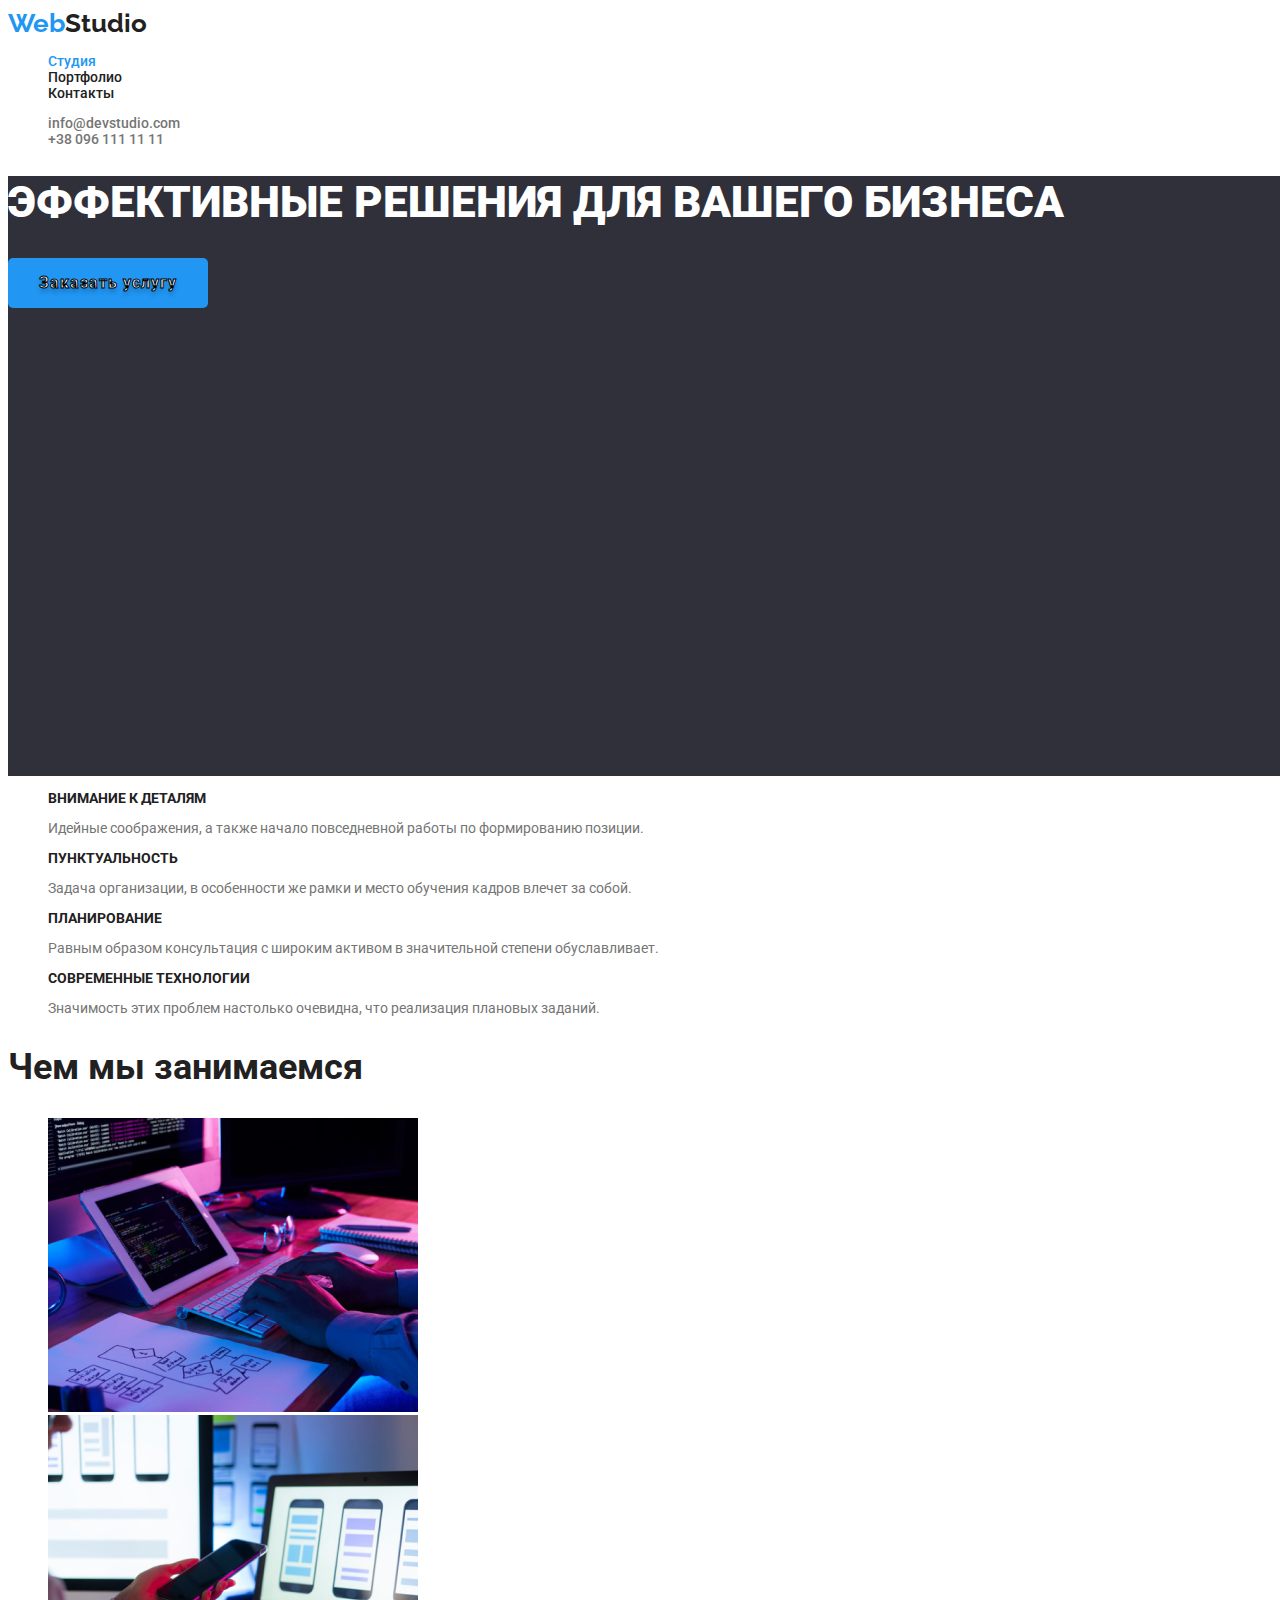
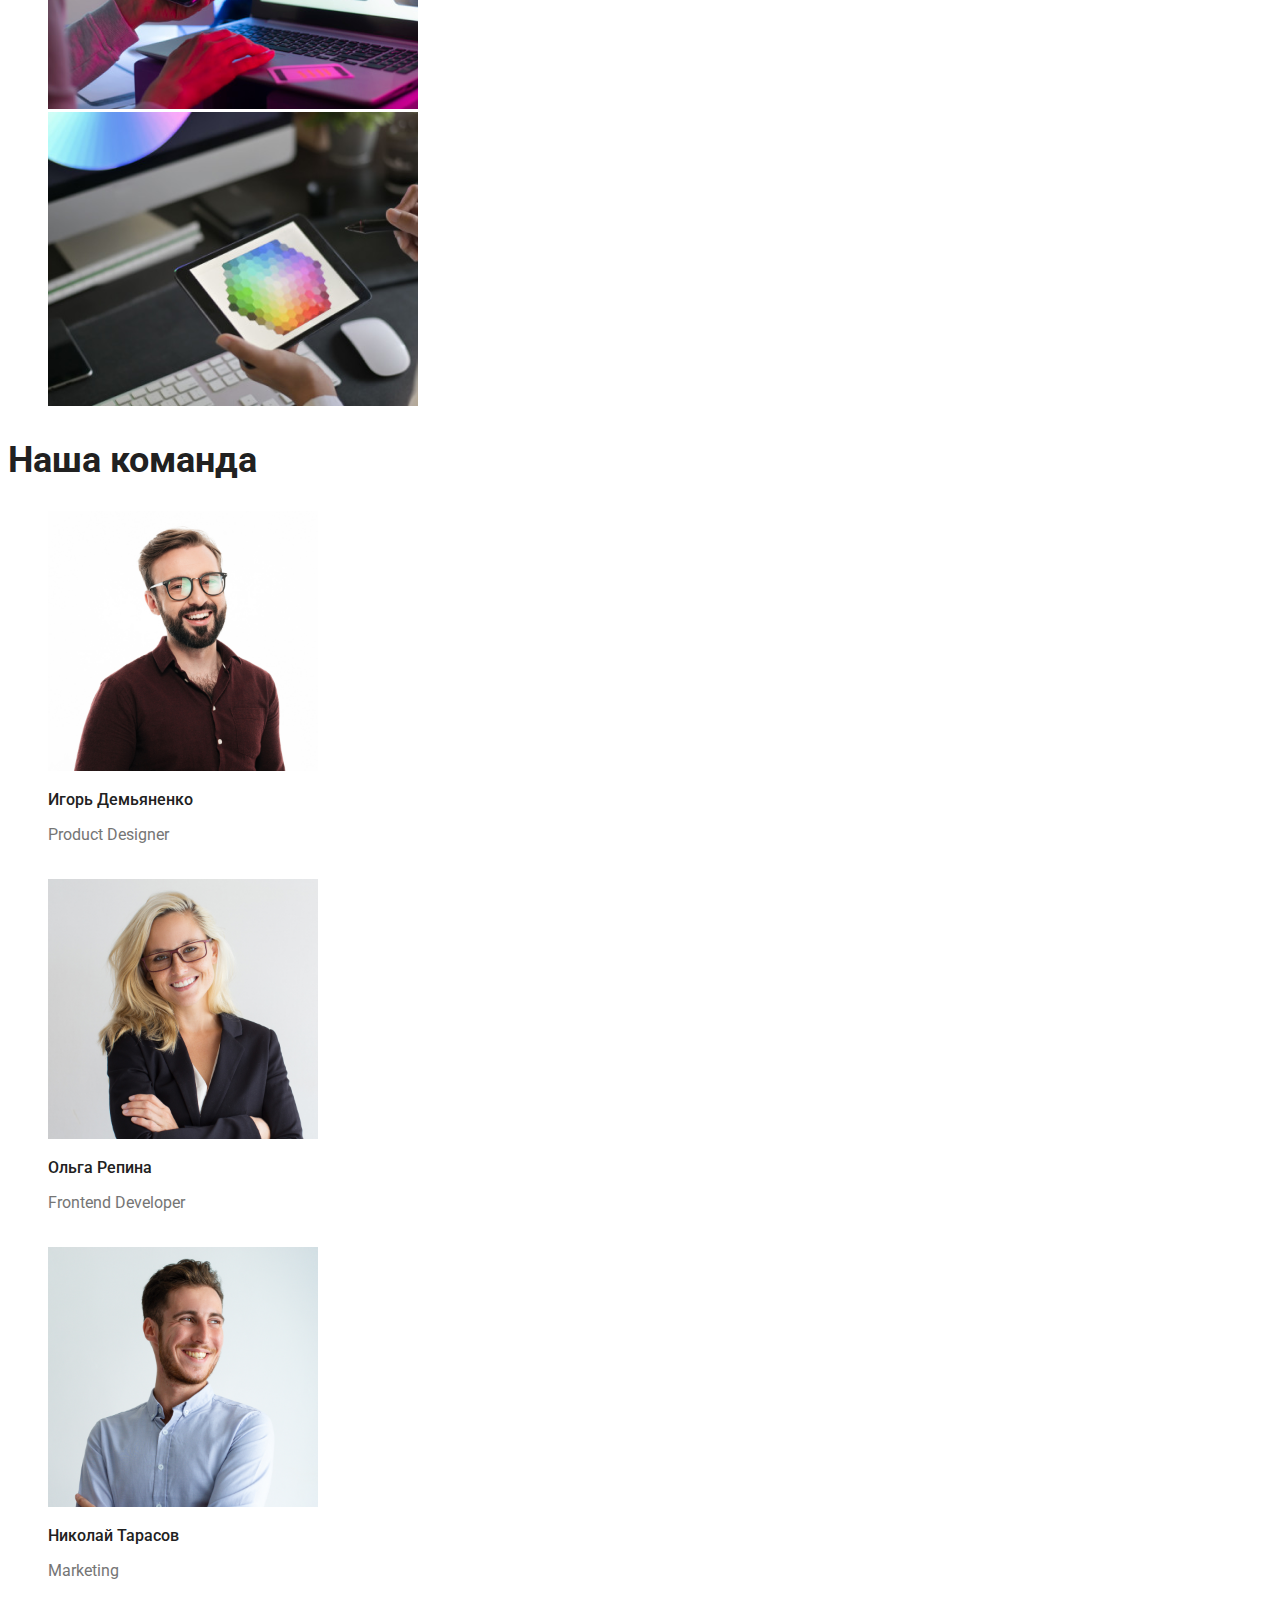
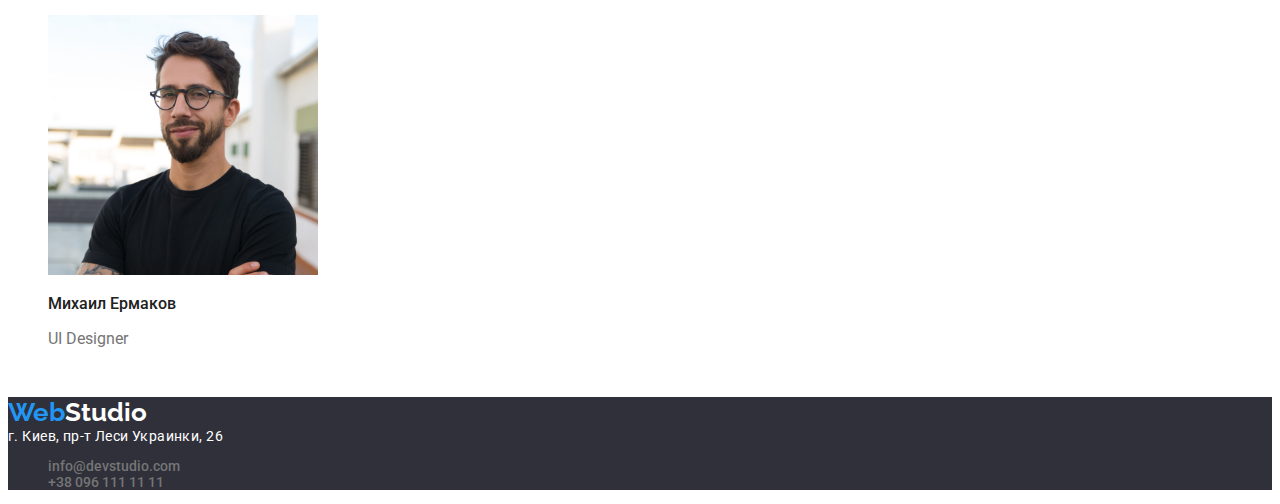
==== index.html @ c180eb54 "color and text add for two pages" ====
<!DOCTYPE html>
<html lang="ru">
<head>
    <meta charset="UTF-8">
    <meta name="viewport" content="width=device-width, initial-scale=1.0">
    <link rel="stylesheet" href="https://cdnjs.com/libraries/modern-normalize">
    <link rel="stylesheet" href="style.css">
    <link rel="preconnect" href="https://fonts.gstatic.com">
    <link href="https://fonts.googleapis.com/css2?family=Roboto:wght@400;500;700&display=swap" rel="stylesheet">
    <link href="https://fonts.googleapis.com/css2?family=Raleway:wght@700&family=Roboto:wght@400;500;700&display=swap" rel="stylesheet">
    <title>Main</title>
</head>
<body>
    <header>
        <nav>
            <a href="./index.html" class="logo"><span class="blue">Web</span>Studio</a>
            <ul class="site-nav">
                <li><a href="./index.html" class="link current">Студия</a></li>
                <li><a href="./portfolio.html" class="link">Портфолио</a></li>
                <li><a href="./kontakts.html" class="link">Контакты</a></li>
            </ul>
        </nav>
        <ul class="contact-details">
            <li><a href="mailto:info@devstudio.com">info@devstudio.com</a></li>
            <li><a href="tel:+380961111111">+38 096 111 11 11</a></li>
        </ul>    
    </header>
    <main class="main">
        <section class="hero">
            <h1>Эффективные решения для вашего бизнеса</h1>
            <button type="button"><span class="button-text">Заказать услугу</span></button>
        </section>
        <section class="features-block">
            <ul>
                <li class="feature-description">
                    <h3>Внимание к деталям</h3>
                    <p>Идейные соображения, а также начало повседневной работы по формированию позиции.
                    </p>
                </li>
                <li class="feature-description">
                    <h3>Пунктуальность</h3>
                    <p>Задача организации, в особенности же рамки и место обучения кадров влечет за собой.</p>
                </li>
                <li class="feature-description">
                    <h3>Планирование</h3>
                    <p>Равным образом консультация с широким активом в значительной степени обуславливает.</p>
                </li>
                <li class="feature-description">
                    <h3>Современные технологии</h3>
                    <p>Значимость этих проблем настолько очевидна, что реализация плановых заданий.</p>
                </li>
            </ul>
        </section>
        <section class="peactures-block">
            <h2 class="section-title">Чем мы занимаемся</h2>
            <ul>
                <li>
                    <img src="img/pictures-link1.png" alt="человек работает за компьютером" width="370" height="294">
                </li>
                <li>
                    <img src="img/pictures-link2.png" alt="человек держит телефон" width="370" height="294">
                </li>
                <li>
                    <img src="img/pictures-link3.png" alt="человек что-то делает на планшете" width="370" height="294">
                </li>
            </ul>
        </section>
        <section class="team-block">
            <h2 class="section-title">Наша команда</h2>
            <ul>    
                <li class="team-member">
                    <img src="img/digor.jpg" alt="Игорь Демьяненко_photo" width=270
                    height=260>
                    <div>
                        <h3>Игорь Демьяненко</h3>
                        <p>Product Designer</p>
                    </div>
                </li>
                <li class="team-member">
                    <img src="img/rolga.jpg" alt="Ольга Репина_photo-portrait" width=270
                    height=260>
                    <div>
                        <h3>Ольга Репина</h3>
                        <p>Frontend Developer</p>
                    </div>
                </li>
                <li class="team-member"> 
                    <img src="img/tnikolaj.jpg" alt="Николай Тарасов_photo-portrait" width=270
                    height=260>
                    <div>
                        <h3>Николай Тарасов</h3>
                        <p>Marketing</p>
                    </div>
                </li>
                <li class="team-member">
                    <img src="img/jmike.jpg" alt="Михаил Ермаков UI Designer_photo-portrait" width=270
                    height=260>
                    <div>
                        <h3>Михаил Ермаков</h3>
                        <p>UI Designer</p>
                    </div>
                </li> 
            </ul>
        </section>
    </main>
    <footer>
        <a href="./index.html" class="logo"><span class="blue">Web</span>Studio</a>
        <address>г. Киев, пр-т Леси Украинки, 26</address>

        <ul class="contact-details">
            <li><a href="mailto:info@devstudio.com">info@devstudio.com</a></li>
            <li><a href="tel:+380961111111">+38 096 111 11 11</a></li>
        </ul>    
       
    </footer>
</body>
</html>
---- style.css ----
:root {
    --primary-text-color: #757575;
    --title-text-color: #212121;
    --akcent-color:  #2196F3;
    --hero-footer-bg-color:#2F303A;
    --primaty-wite-colour:  #fff;
    --secondary-bg-colour: #F5F4FA;
    
}


/* цвет основного текста #757575 */
/* вторичный цвет текста #212121 */
/* акцент_blue #2196F3 */
/* белый #ffffff */
/* цвет hero, footer #2F303A */ 
/* вторичный цвет фона #F5F4FA */



body, section, section p, section span, h3 {
    font-size: 14px;
}


body {
    color: var(--primary-text-color);
    font-family: Roboto;
}



a { 
    color: inherit; 
    text-decoration: none;
} 


ul { list-style:none;}

/* Logo style */

.blue {
    color: var(--akcent-color);
}

.logo {
    color: var(--title-text-color);
    font-family: 'Oleo Script', cursive;
    font-family: 'Raleway', sans-serif;
    font-weight: bold;
    font-size: 26px;
    line-height: 31px;
}

header .logo {
    color: var(--title-text-color);
}

footer .logo {
    color: var(--primaty-wite-colour);
}

/* site nav styling*/

.link {
    color: var(--title-text-color);
    font-weight: 500;
    line-height: 16px;
}

.site-nav .link:hover,
.site-nav .link:focus,
.contact-details a:hover,
.contact-details a:focus {
    color: var(--akcent-color);
}

.site-nav .current {
    color: var(--akcent-color);
}

/*Contacts styling */

.contact-details {
    font-weight: 500;
    color: var(--primary-text-color);
}

/* Hero styling */
h1 {
    color: var(--primaty-wite-colour);
    font-weight: 900;
    font-size: 44px;
    text-transform: uppercase;
}

.hero {
    width: 1600px;
    height: 600px;
    background-color: var(--hero-footer-bg-color);
    
}

/* button styling */

button {
    
    border: none;
    border-radius: 5px;
    text-align: center; 
}
.hero > button {
    width: 200px;
    height: 50px;
    background-color: var(--akcent-color);
}


.button-text {
    font-family: Roboto;
    color: var(--primaty-wite-colour);
    font-size: 16px;
    font-weight: 700;
    letter-spacing: 0.06em; 
    -webkit-text-stroke-width: 1px;
    -webkit-text-stroke-color: black; 
    text-shadow: 0px 4px 4px rgba(0, 0, 0, 0.25);
    padding: auto;
}

/* Common section styles */

.feature-description > h3 {
    font-weight: bold;
    text-transform: uppercase;
    color: var(--title-text-color);
}


.section-title {
    font-weight: bold;
    font-size: 36px;
    color: var(--title-text-color);
}

.team-member {
    width: 270px;
    height: 368px;
}

.team-member h3 {
    font-weight: 500;
    font-size: 16px;
    color: var(--title-text-color);
}

.team-member p {
    font-weight: 400;
    font-size: 16px;
}

/* footer styling  */

footer {
    background-color: var(--hero-footer-bg-color);
} 

address {
    font-style: normal;
    font-weight: 400;
    color: var(--primaty-wite-colour);
    letter-spacing: 0.03em;
}

/* portfolio */

.filtеr-button {
    font-family: Roboto;
    color: var(--title-text-color);
    font-weight: 500;
    font-size: 16px;
    line-height: 26px;
    text-align: center;
    letter-spacing: 0.03em;
    background-color: var(--secondary-bg-colour);
}

.filter {
    display: flex;
}

.filtеr-button:hover,
.filtеr-button:focus {
    background-color: var(--akcent-color);
}

.projects {
    display: flex;
    flex-wrap: wrap;
}

.project-link > h4 {
    font-weight: bold;
    font-size: 18px;
    color: var(--title-text-color);
}

.project-link > p {
    font-size: 16px;
}
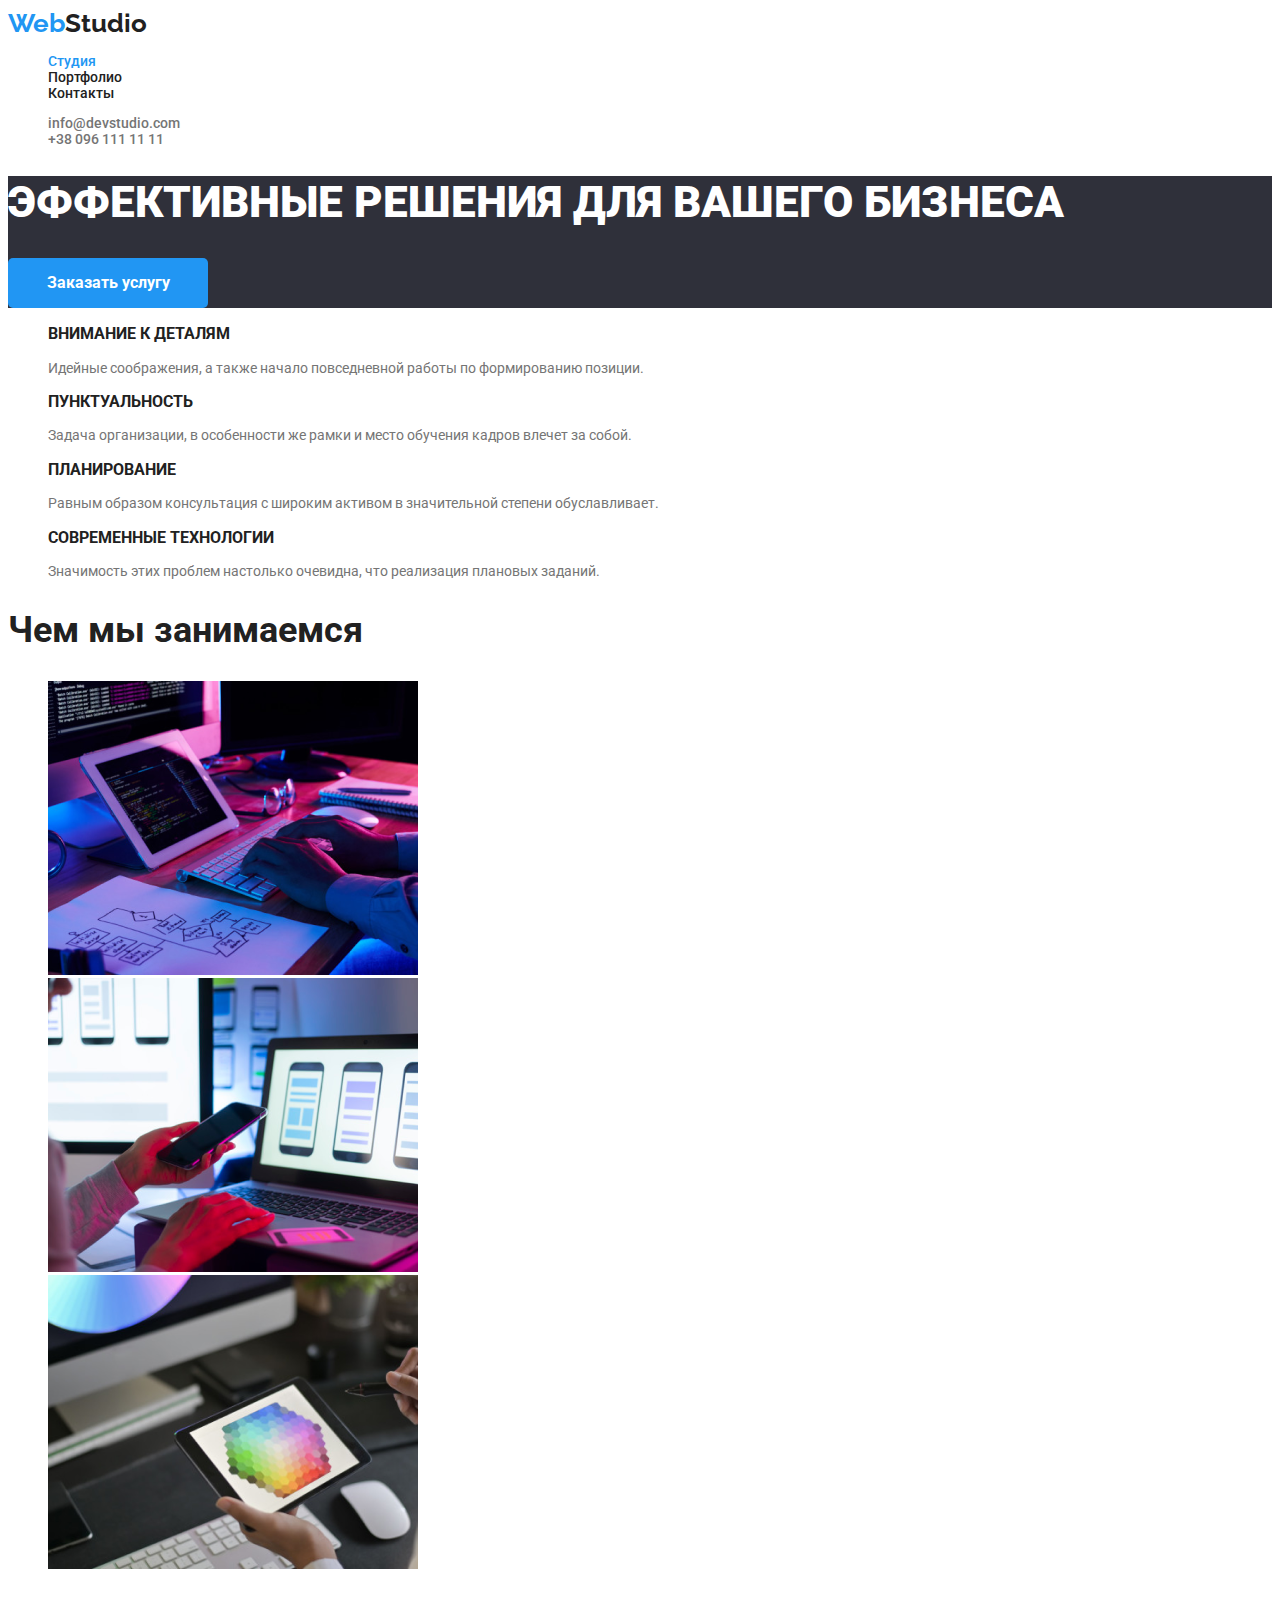
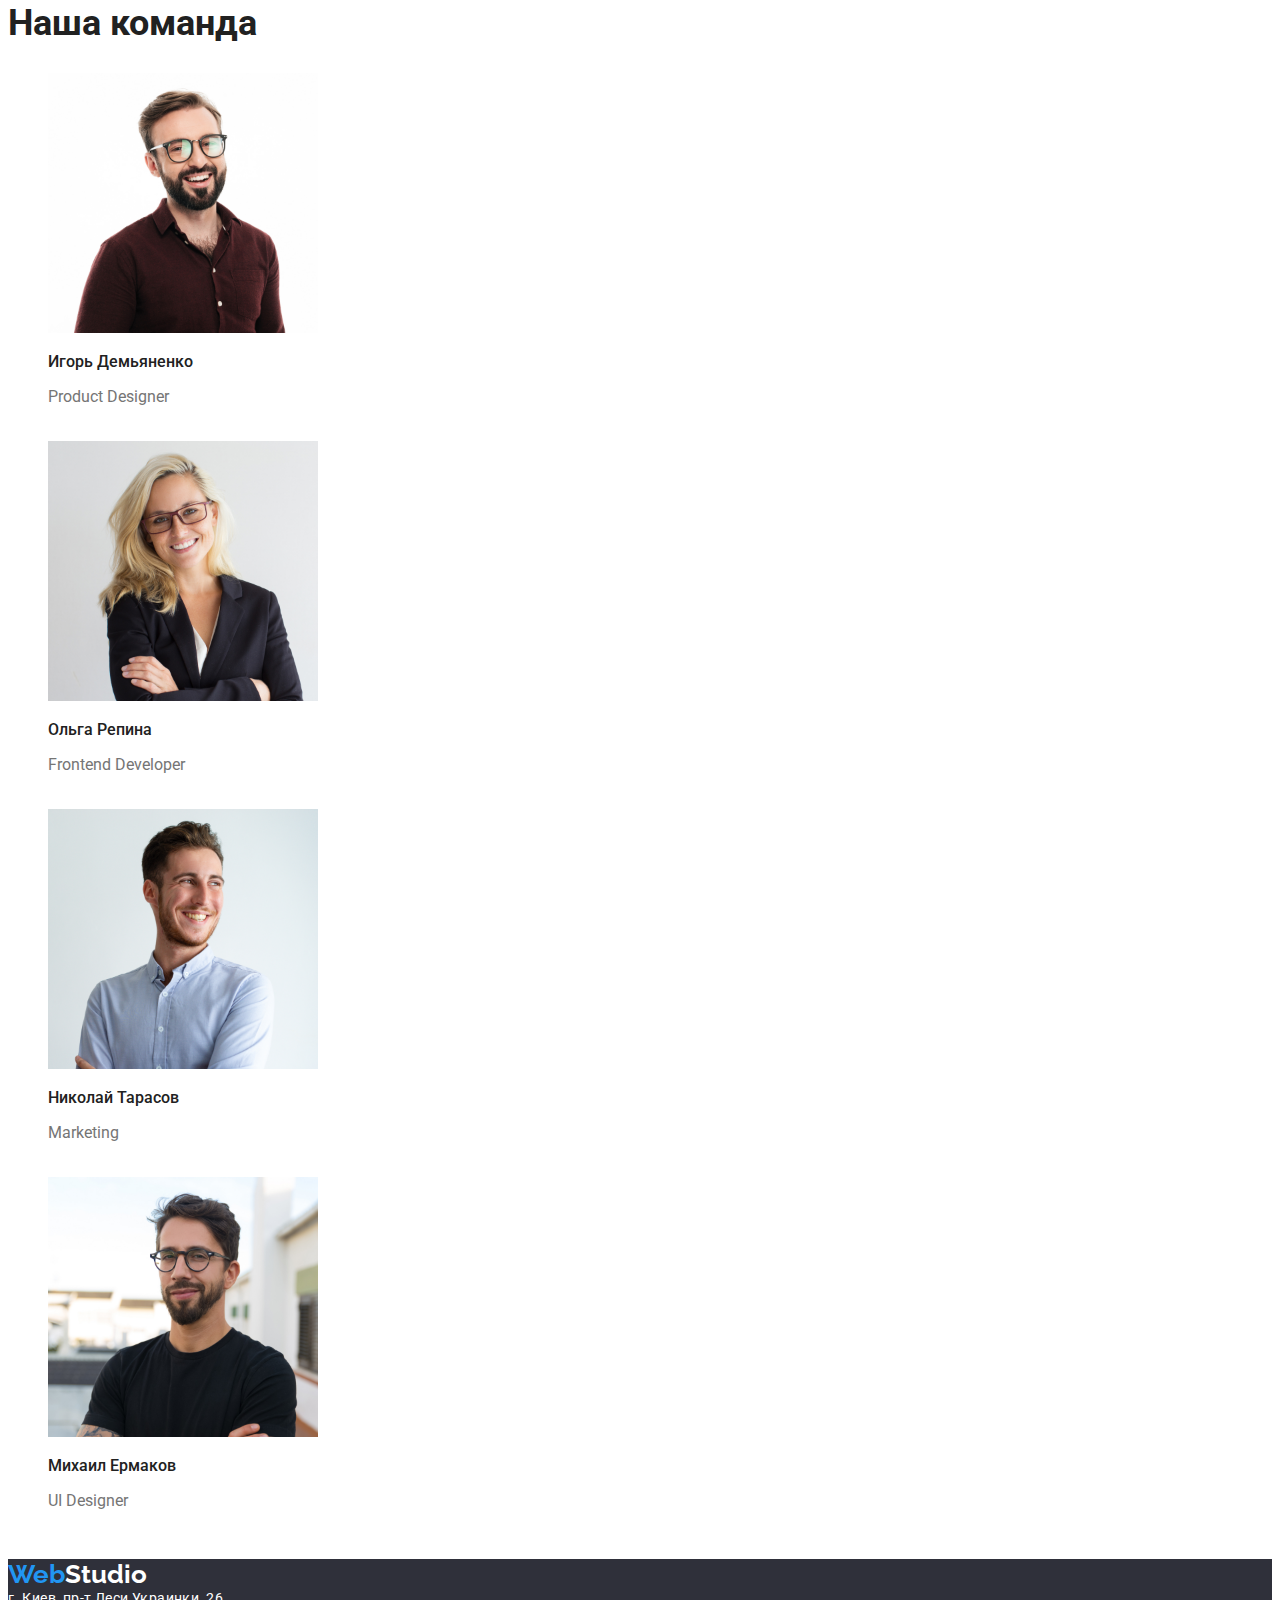
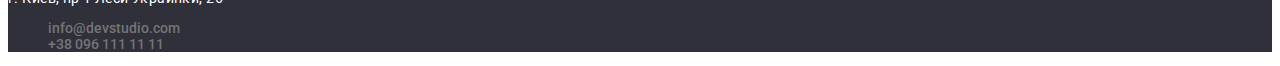
==== commit 28e46b9b: "add text and color styles_changes" ====
--- a/index.html
+++ b/index.html
@@ -6,9 +6,11 @@
     <link rel="stylesheet" href="https://cdnjs.com/libraries/modern-normalize">
     <link rel="stylesheet" href="style.css">
     <link rel="preconnect" href="https://fonts.gstatic.com">
-    <link href="https://fonts.googleapis.com/css2?family=Roboto:wght@400;500;700&display=swap" rel="stylesheet">
-    <link href="https://fonts.googleapis.com/css2?family=Raleway:wght@700&family=Roboto:wght@400;500;700&display=swap" rel="stylesheet">
+    <link rel="preconnect" href="https://fonts.gstatic.com">
+    <link href="https://fonts.googleapis.com/css2?family=Raleway:wght@700&family=Roboto:wght@400;500;700;900&display=swap" rel="stylesheet">
+
     <title>Main</title>
+    
 </head>
 <body>
     <header>
@@ -33,20 +35,20 @@
         <section class="features-block">
             <ul>
                 <li class="feature-description">
-                    <h3>Внимание к деталям</h3>
+                    <h3 class="feature-title">Внимание к деталям</h3>
                     <p>Идейные соображения, а также начало повседневной работы по формированию позиции.
                     </p>
                 </li>
                 <li class="feature-description">
-                    <h3>Пунктуальность</h3>
+                    <h3 class="feature-title">Пунктуальность</h3>
                     <p>Задача организации, в особенности же рамки и место обучения кадров влечет за собой.</p>
                 </li>
                 <li class="feature-description">
-                    <h3>Планирование</h3>
+                    <h3 class="feature-title">Планирование</h3>
                     <p>Равным образом консультация с широким активом в значительной степени обуславливает.</p>
                 </li>
                 <li class="feature-description">
-                    <h3>Современные технологии</h3>
+                    <h3 class="feature-title">Современные технологии</h3>
                     <p>Значимость этих проблем настолько очевидна, что реализация плановых заданий.</p>
                 </li>
             </ul>
@@ -72,7 +74,7 @@
                     <img src="img/digor.jpg" alt="Игорь Демьяненко_photo" width=270
                     height=260>
                     <div>
-                        <h3>Игорь Демьяненко</h3>
+                        <h3 class="member-name">Игорь Демьяненко</h3>
                         <p>Product Designer</p>
                     </div>
                 </li>
@@ -80,7 +82,7 @@
                     <img src="img/rolga.jpg" alt="Ольга Репина_photo-portrait" width=270
                     height=260>
                     <div>
-                        <h3>Ольга Репина</h3>
+                        <h3 class="member-name">Ольга Репина</h3>
                         <p>Frontend Developer</p>
                     </div>
                 </li>
@@ -88,7 +90,7 @@
                     <img src="img/tnikolaj.jpg" alt="Николай Тарасов_photo-portrait" width=270
                     height=260>
                     <div>
-                        <h3>Николай Тарасов</h3>
+                        <h3 class="member-name">Николай Тарасов</h3>
                         <p>Marketing</p>
                     </div>
                 </li>
@@ -96,7 +98,7 @@
                     <img src="img/jmike.jpg" alt="Михаил Ермаков UI Designer_photo-portrait" width=270
                     height=260>
                     <div>
-                        <h3>Михаил Ермаков</h3>
+                        <h3 class="member-name">Михаил Ермаков</h3>
                         <p>UI Designer</p>
                     </div>
                 </li> 
--- a/style.css
+++ b/style.css
@@ -18,14 +18,10 @@
 
 
 
-body, section, section p, section span, h3 {
-    font-size: 14px;
-}
-
-
 body {
     color: var(--primary-text-color);
     font-family: Roboto;
+    font-size: 14px;
 }
 
 
@@ -46,7 +42,6 @@
 
 .logo {
     color: var(--title-text-color);
-    font-family: 'Oleo Script', cursive;
     font-family: 'Raleway', sans-serif;
     font-weight: bold;
     font-size: 26px;
@@ -96,10 +91,7 @@
 }
 
 .hero {
-    width: 1600px;
-    height: 600px;
     background-color: var(--hero-footer-bg-color);
-    
 }
 
 /* button styling */
@@ -122,16 +114,12 @@
     color: var(--primaty-wite-colour);
     font-size: 16px;
     font-weight: 700;
-    letter-spacing: 0.06em; 
-    -webkit-text-stroke-width: 1px;
-    -webkit-text-stroke-color: black; 
-    text-shadow: 0px 4px 4px rgba(0, 0, 0, 0.25);
-    padding: auto;
+   
 }
 
 /* Common section styles */
 
-.feature-description > h3 {
+.feature-description > .feature-title {
     font-weight: bold;
     text-transform: uppercase;
     color: var(--title-text-color);
@@ -149,7 +137,7 @@
     height: 368px;
 }
 
-.team-member h3 {
+.team-member .member-name {
     font-weight: 500;
     font-size: 16px;
     color: var(--title-text-color);
@@ -175,6 +163,11 @@
 
 /* portfolio */
 
+.main-title_portfolio {
+    visibility: hidden;
+    margin: 0px;
+}
+
 .filtеr-button {
     font-family: Roboto;
     color: var(--title-text-color);
@@ -186,19 +179,11 @@
     background-color: var(--secondary-bg-colour);
 }
 
-.filter {
-    display: flex;
-}
-
 .filtеr-button:hover,
 .filtеr-button:focus {
     background-color: var(--akcent-color);
 }
 
-.projects {
-    display: flex;
-    flex-wrap: wrap;
-}
 
 .project-link > h4 {
     font-weight: bold;
@@ -206,6 +191,7 @@
     color: var(--title-text-color);
 }
 
+
 .project-link > p {
     font-size: 16px;
 }
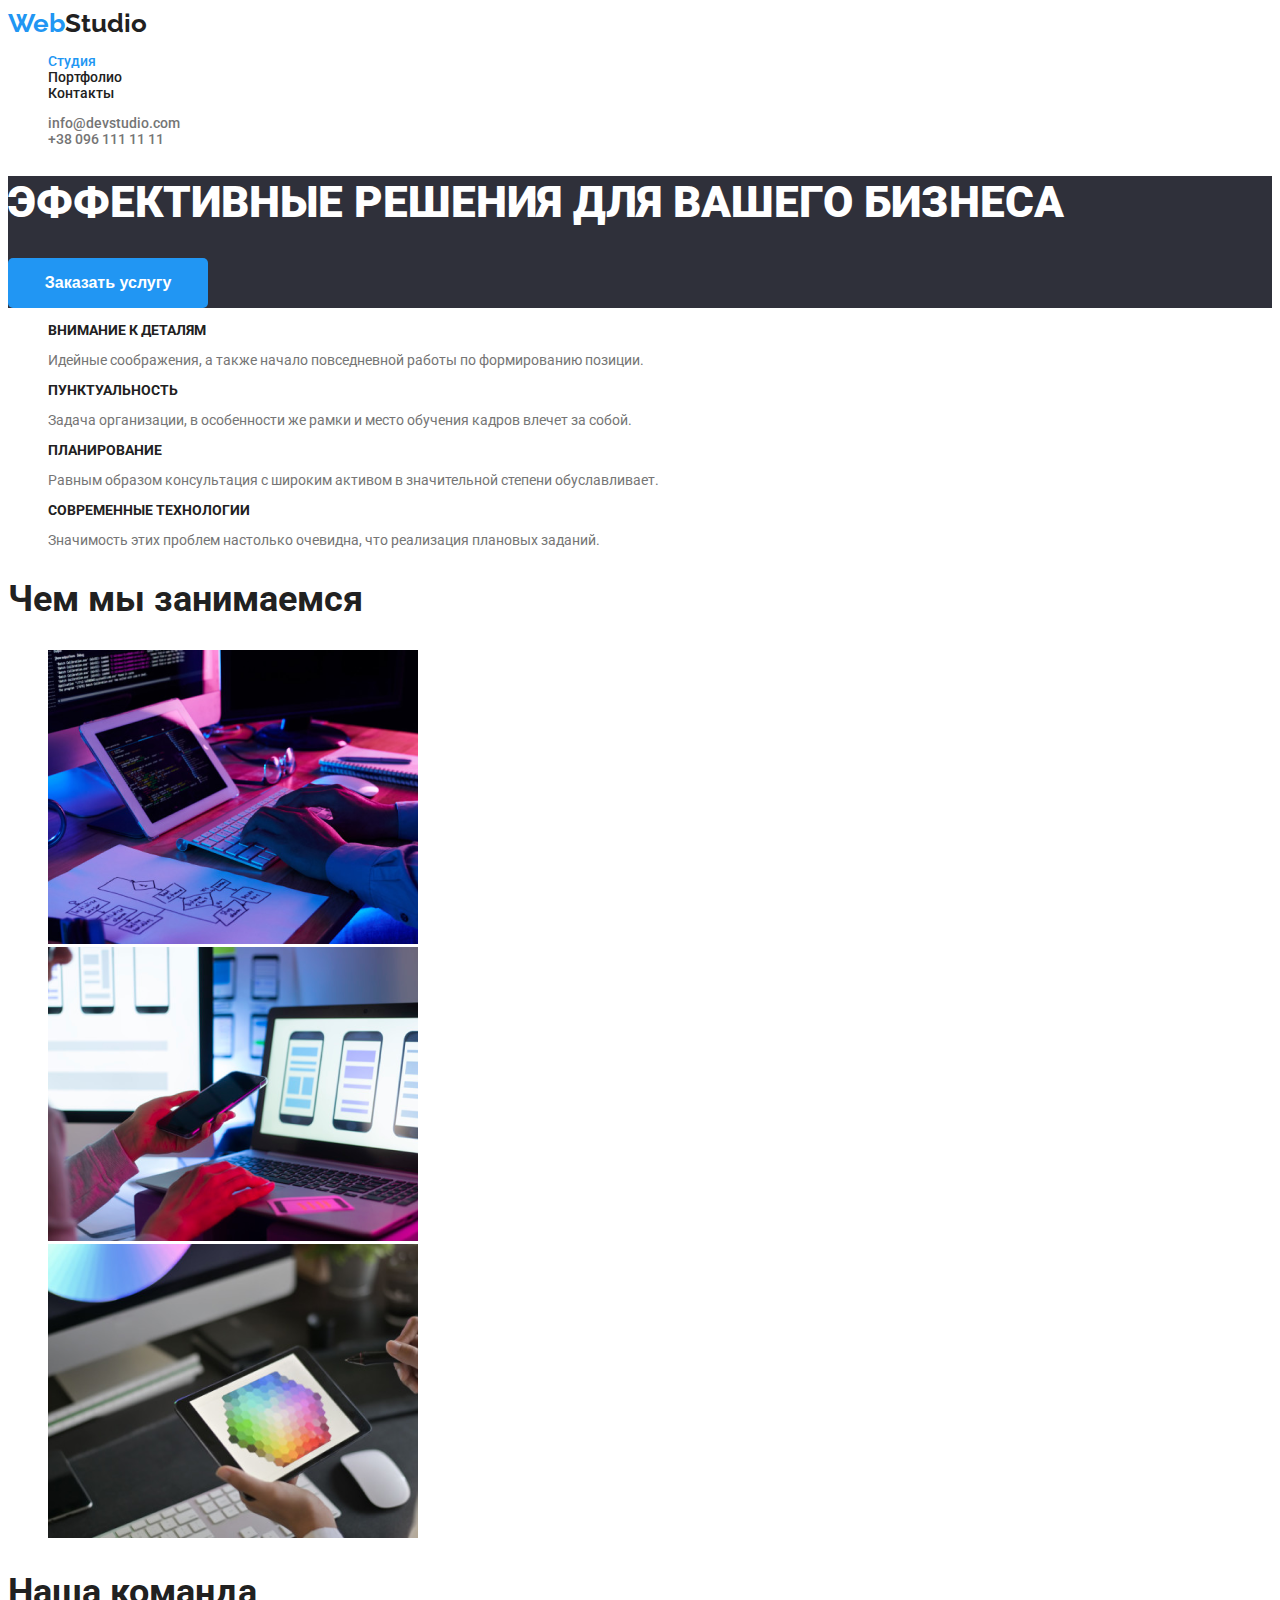
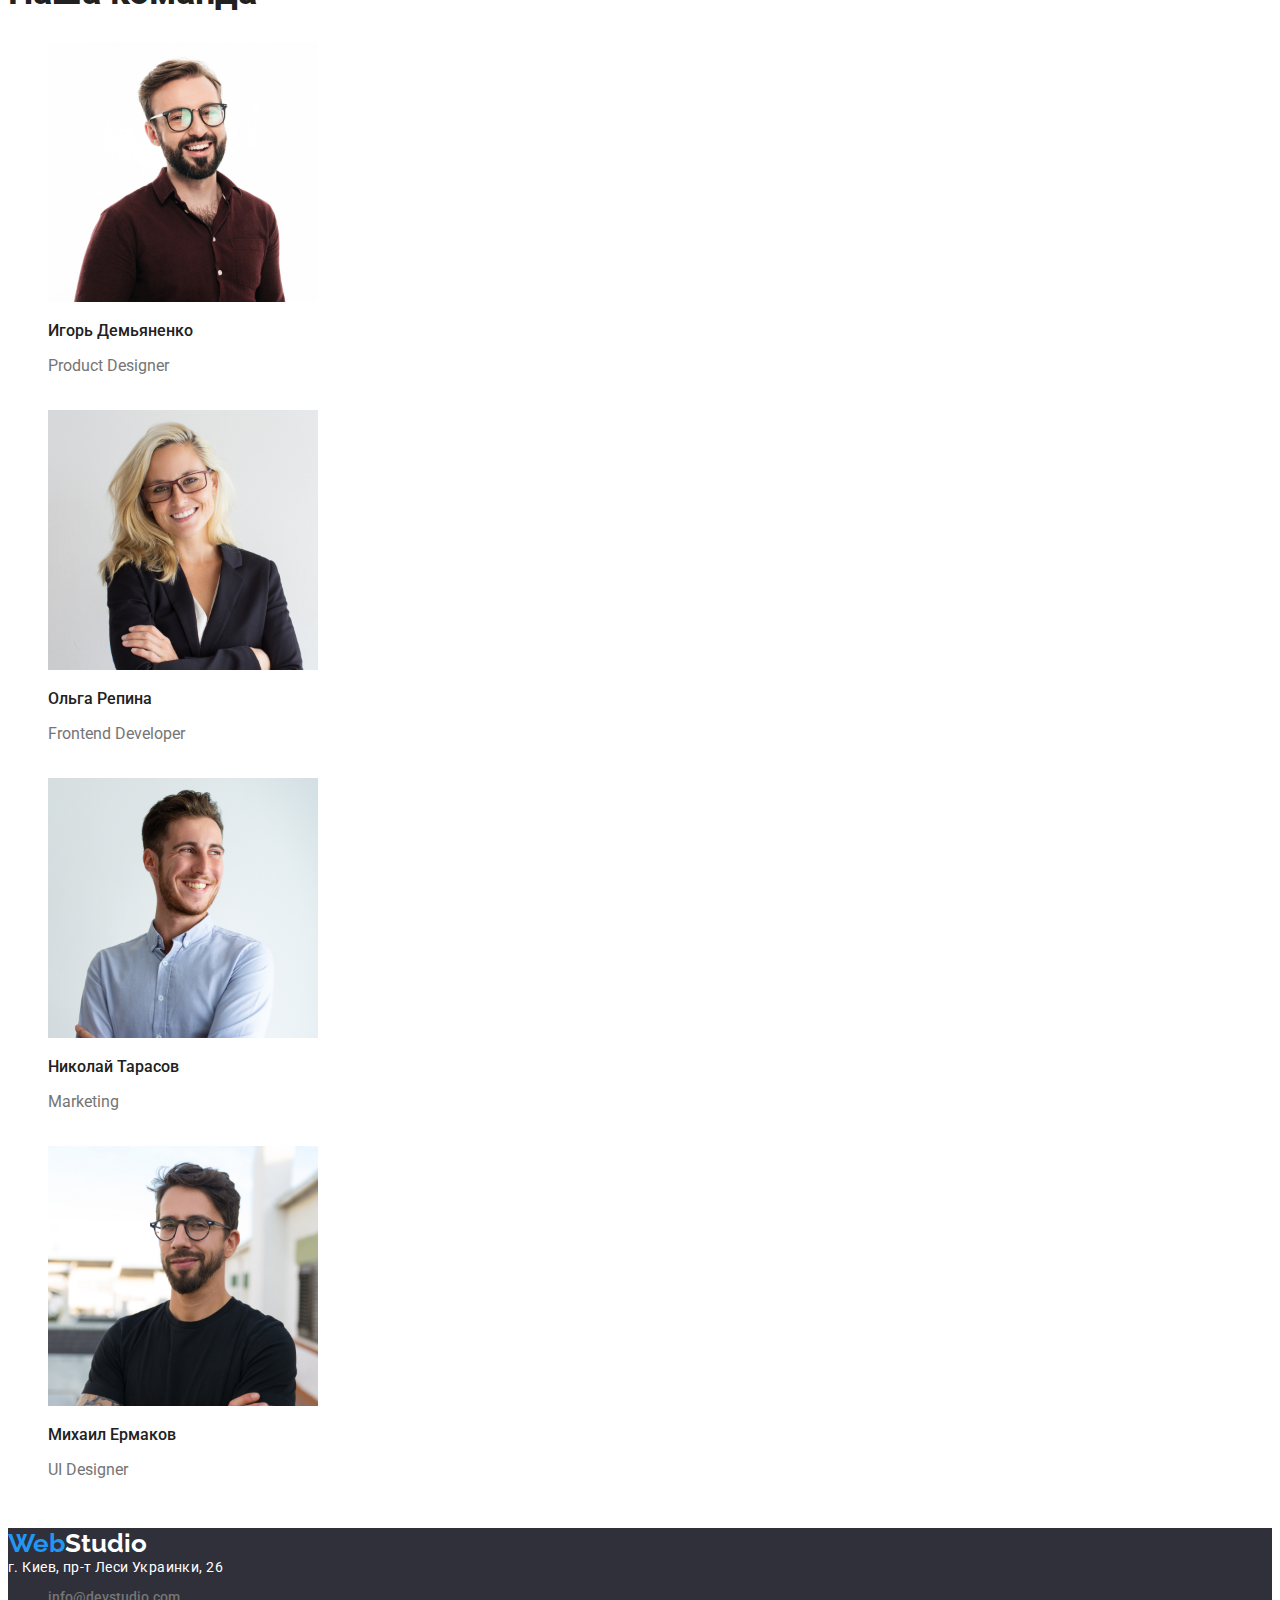
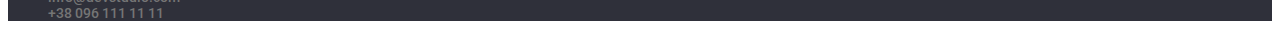
==== commit 0ba1ae7c: "text and color styles correction2" ====
--- a/index.html
+++ b/index.html
@@ -3,9 +3,8 @@
 <head>
     <meta charset="UTF-8">
     <meta name="viewport" content="width=device-width, initial-scale=1.0">
-    <link rel="stylesheet" href="https://cdnjs.com/libraries/modern-normalize">
-    <link rel="stylesheet" href="style.css">
-    <link rel="preconnect" href="https://fonts.gstatic.com">
+    <link rel="stylesheet" href="https://cdnjs.cloudflare.com/ajax/libs/modern-normalize/1.0.0/modern-normalize.min.css" integrity="sha512-ISS7cAi1PEhQ8jnbJpJZMd29NlhNj4AWYyLOSp2CE/CsHxTCu+r+t0D2yoJudVrd0/8fTVPUVDzY5Tvli75u/g==" crossorigin="anonymous">
+    <link rel="stylesheet" href="./styles/style.css">
     <link rel="preconnect" href="https://fonts.gstatic.com">
     <link href="https://fonts.googleapis.com/css2?family=Raleway:wght@700&family=Roboto:wght@400;500;700;900&display=swap" rel="stylesheet">
 
--- a/styles/style.css
+++ b/styles/style.css
@@ -0,0 +1,199 @@
+:root {
+    --primary-text-color: #757575;
+    --title-text-color: #212121;
+    --akcent-color:  #2196F3;
+    --hero-footer-bg-color:#2F303A;
+    --primaty-wite-colour:  #fff;
+    --secondary-bg-colour: #F5F4FA;
+    
+}
+
+
+/* цвет основного текста #757575 */
+/* вторичный цвет текста #212121 */
+/* акцент_blue #2196F3 */
+/* белый #ffffff */
+/* цвет hero, footer #2F303A */ 
+/* вторичный цвет фона #F5F4FA */
+
+
+
+body {
+    color: var(--primary-text-color);
+    font-family: Roboto;
+    font-size: 14px;
+}
+
+
+
+a { 
+    color: inherit; 
+    text-decoration: none;
+} 
+
+
+ul { list-style:none;}
+
+/* Logo style */
+
+.blue {
+    color: var(--akcent-color);
+}
+
+.logo {
+    color: var(--title-text-color);
+    font-family: 'Raleway', sans-serif;
+    font-weight: bold;
+    font-size: 26px;
+    line-height: 31px;
+}
+
+header .logo {
+    color: var(--title-text-color);
+}
+
+footer .logo {
+    color: var(--primaty-wite-colour);
+}
+
+/* site nav styling*/
+
+.link {
+    color: var(--title-text-color);
+    font-weight: 500;
+    line-height: 16px;
+}
+
+.site-nav .link:hover,
+.site-nav .link:focus,
+.contact-details a:hover,
+.contact-details a:focus {
+    color: var(--akcent-color);
+}
+
+.site-nav .current {
+    color: var(--akcent-color);
+}
+
+/*Contacts styling */
+
+.contact-details {
+    font-weight: 500;
+    color: var(--primary-text-color);
+}
+
+/* Hero styling */
+h1 {
+    color: var(--primaty-wite-colour);
+    font-weight: 900;
+    font-size: 44px;
+    text-transform: uppercase;
+}
+
+.hero {
+    background-color: var(--hero-footer-bg-color);
+}
+
+/* button styling */
+
+button {
+    
+    border: none;
+    border-radius: 5px;
+    text-align: center; 
+}
+.hero > button {
+    width: 200px;
+    height: 50px;
+    background-color: var(--akcent-color);
+}
+
+
+.button-text {
+    color: var(--primaty-wite-colour);
+    font-size: 16px;
+    font-weight: 700;
+   
+}
+
+/* Common section styles */
+
+.feature-title {
+    font-size: 14px; 
+    /* иначе стили браузера переопределяют заданную в body величину шрифта*/
+    font-weight: bold;
+    text-transform: uppercase;
+    color: var(--title-text-color);
+}
+
+
+.section-title {
+    font-weight: bold;
+    font-size: 36px;
+    color: var(--title-text-color);
+}
+
+.team-member {
+    width: 270px;
+    height: 368px;
+}
+
+.member-name {
+    font-weight: 500;
+    font-size: 16px;
+    color: var(--title-text-color);
+}
+
+.team-member p {
+    font-weight: 400;
+    font-size: 16px;
+}
+
+/* footer styling  */
+
+footer {
+    background-color: var(--hero-footer-bg-color);
+} 
+
+address {
+    font-style: normal;
+    font-weight: 400;
+    color: var(--primaty-wite-colour);
+    letter-spacing: 0.03em;
+}
+
+/* portfolio */
+
+/* .main-title_portfolio {
+    visibility: hidden;
+    margin: 0px;
+} */
+
+.filtеr-button {
+    color: var(--title-text-color);
+    font-weight: 500;
+    font-size: 16px;
+    line-height: 26px;
+    text-align: center;
+    letter-spacing: 0.03em;
+    background-color: var(--secondary-bg-colour);
+}
+
+.filtеr-button:hover,
+.filtеr-button:focus {
+    background-color: var(--akcent-color);
+    color: var(--primaty-wite-colour);
+}
+
+.projects {
+    font-size: 16px;
+}
+
+.project-title {
+    font-weight: bold;
+    font-size: 18px;
+    color: var(--title-text-color);
+}
+
+
+
